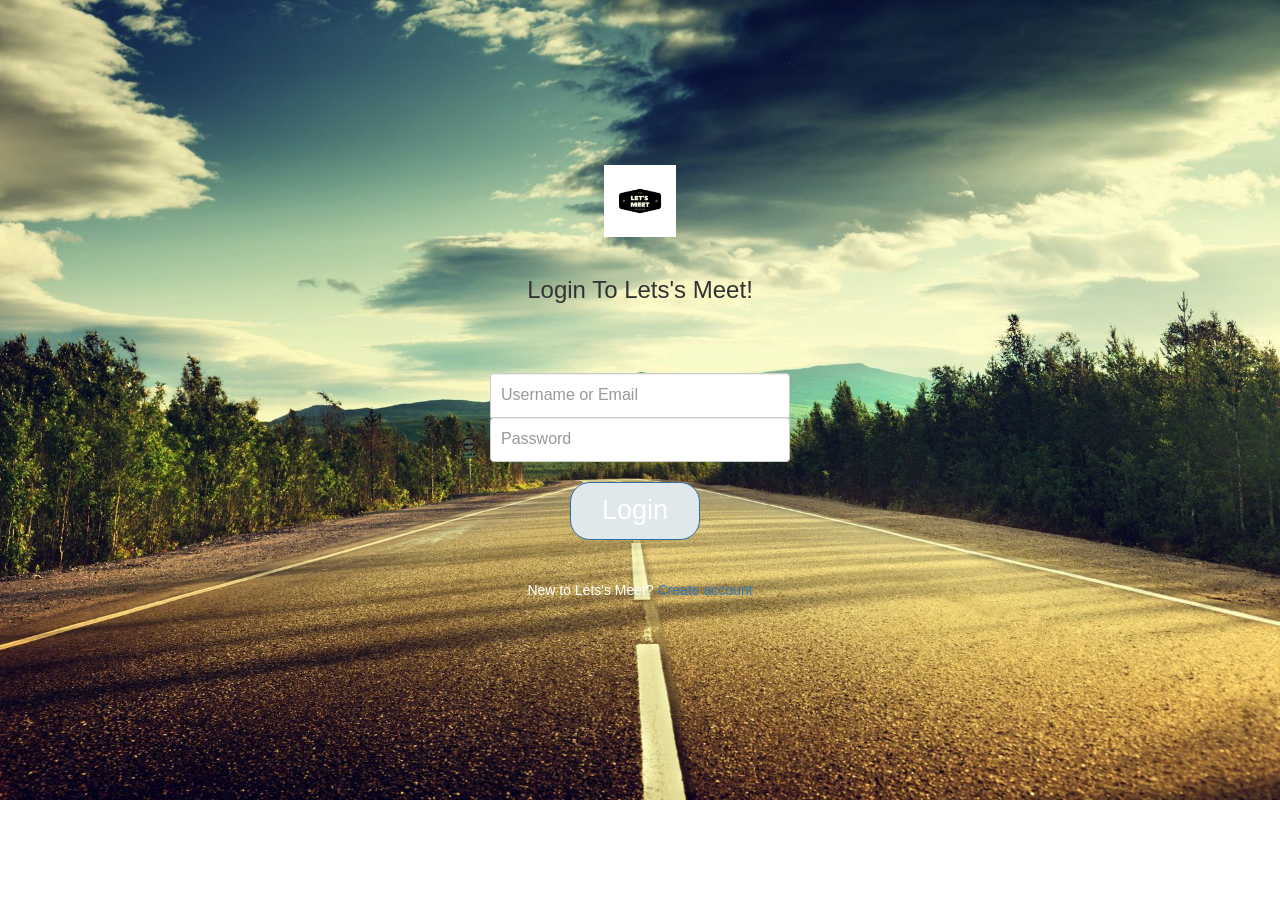
==== login.html @ 8b9e1ecc "First" ====
<!DOCTYPE html>
<html lang="en" dir="ltr">
  <head>
    <meta charset="utf-8">
    <title>Login</title>

   <link rel="canonical" href="https://getbootstrap.com/docs/4.0/examples/sign-in/">

   <!-- Bootstrap core CSS -->
   <link rel="stylesheet" href="https://maxcdn.bootstrapcdn.com/bootstrap/3.3.7/css/bootstrap.min.css" integrity="sha384-BVYiiSIFeK1dGmJRAkycuHAHRg32OmUcww7on3RYdg4Va+PmSTsz/K68vbdEjh4u" crossorigin="anonymous">

   <!-- Custom styles for this template -->
   <link href="css/styles.css" rel="stylesheet">
  </head>
  <body style="size:1040px;height:800px;background:url('images/1079100.jpg') no-repeat; background-size: cover">
    <section id="form">


    <form name="form1" class="form-signin"   method="POST"  onclick="required()" action="welcome.html" >

      <img class="mb-4" src="images/LET'S meet.png" alt="" width="72" height="72">
      <h1 class="h3 mb-3 font-weight-normal">Login To Lets's Meet!</h1>

      <!-- <input type="text"  name="text1" class="form-control top" placeholder="Username or Email"  autofocus required/>
      <input type="password" name="text2" id="inputPassword bottom" class="form-control" placeholder="Password" required/> -->

      <input type="text"  name="text1" class="form-control top" placeholder="Username or Email" required/>
      <input type="password" name="text2"  class="form-control" placeholder="Password" required/>

      <button class="btn btn-lg btn-primary btn-block" type="submit">
        <a href="welcome.html" style="color: white;
       text-align: center;
       text-decoration: none;
       display: inline-block;">

       Login</button>

<p class="account">New to Lets's Meet?<a href="signup.html">  Create account</a></p>
    </form>
    </section>
    <script src="login.js" ></script>
  </body>
</html>
---- css/styles.css ----
body{
	font-family: 'Montserrat', sans-serif;
font-family: 'Ubuntu', sans-serif;
text-align:center;
}

/*container*/

.container-fluid{
	padding:7% 15%;
}

/*Navigation Bar*/

.navbar{
	padding:0 0 4.5rem;
}
.navbar-brand{
	font-family:"Ubuntu";
	font-size:2.5rem;
	font-weight:bold;
}
.nav-item{
	padding:0 18px;
}
.nav-link{
	font-size:1.2rem;
	font-family:"Montserrat-Light";
}
.logo{
  height:50px;
  width:50px;
}


/*About*/

.taxi{
  height:250px;
  width:250px;
}

#about{
  position: relative;
  padding: 7% 15%;
  background-color: #E1E8EB;

}


.abt-text{
  text-align: center;
  padding:10%;
  color:#A0937D;
}
/*Button*/
.btn {
  background: #E1E8EB;
  background-image: -webkit-linear-gradient(top, #E1E8EB, #E1E8EB);
  background-image: -moz-linear-gradient(top, #E1E8EB, #E1E8EB);
  background-image: -ms-linear-gradient(top, #E1E8EB, #E1E8EB);
  background-image: -o-linear-gradient(top, #E1E8EB, #E1E8EB);
  background-image: linear-gradient(to bottom, #E1E8EB, #E1E8EB);
  -webkit-border-radius: 20;
  -moz-border-radius: 20;
  border-radius: 20px;
  font-family: Arial;
  color: #0F0E0F;
  font-size: 27px;
  padding: 10px 20px 10px 20px;
  text-decoration: none;
}

.btn:hover {
  background: #77ACF1;
  background-image: -webkit-linear-gradient(top, #77ACF1, #77ACF1);
  background-image: -moz-linear-gradient(top, #77ACF1, #77ACF1);
  background-image: -ms-linear-gradient(top, #77ACF1, #77ACF1);
  background-image: -o-linear-gradient(top, #77ACF1, #77ACF1);
  background-image: linear-gradient(to bottom, #77ACF1, #77ACF1);
  text-decoration: none;
}
/* functionality */

#functionality{
  padding-bottom: 100px;
  padding-top: 100px;
   background-color: #FFC074;
}

.func{
  padding-bottom: 15px;
}

/* footer */

.footer-image{
  padding-top: 50px;
  padding-bottom:50px;

}
.footer-text{
  padding-top: 70px;
  padding-bottom:70px;
  color:#A0937D;
}
 .footer-link{
   margin:10px 20px;
 }
.text-stroke{
  -webkit-text-stroke: 3px darkgrey;
  -webkit-text-fill-color: white;
}

/* login.html */
.form-signin {
  width: 100%;
  max-width: 330px;
  padding: 15px;
  margin: 0 auto;
}
.form-signin .checkbox {
  font-weight: 400;
}
.form-signin .form-control {
  position: relative;
  box-sizing: border-box;
  height: auto;
  padding: 10px;
  font-size: 16px;

}
.form-signin .form-control:focus {
  z-index: 2;
}
.top {
  margin-bottom: -1px;
  border-bottom-right-radius: 0;
  border-bottom-left-radius: 0;
  margin-top: 70px;
}
.bottom {
  margin-bottom: 10px;
  border-top-left-radius: 0;
  border-top-right-radius: 0;
}
#form{
  text-align: center;
  padding: 150px;
}
.btn-block{
  margin-top: 20px;
  width: 130px;
  margin-left: 80px;
}
/* a:link, a:visited {
  /* background-color: #f44336; */
  /* color: white;
  text-align: center;
  text-decoration: none;
  display: inline-block;
} */ 
.account{
  margin-top: 20px;
}
.h3{
  padding-top: 20px;
}
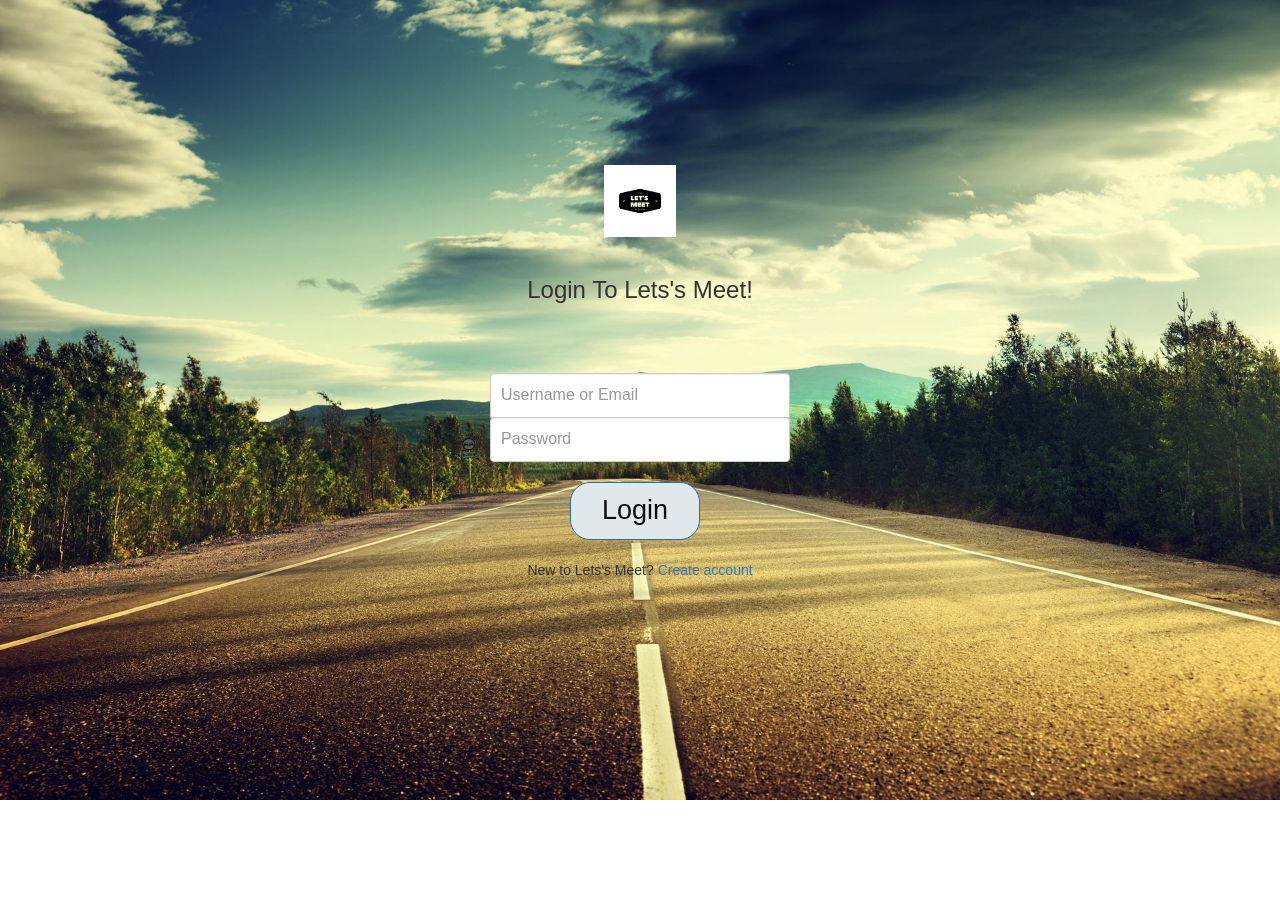
==== commit b0ea40b4: "second" ====
--- a/login.html
+++ b/login.html
@@ -28,10 +28,10 @@
       <input type="password" name="text2"  class="form-control" placeholder="Password" required/>
 
       <button class="btn btn-lg btn-primary btn-block" type="submit">
-        <a href="welcome.html" style="color: white;
+        <!-- <a href="welcome.html" style="color: white;
        text-align: center;
        text-decoration: none;
-       display: inline-block;">
+       display: inline-block;"> -->
 
        Login</button>
 
